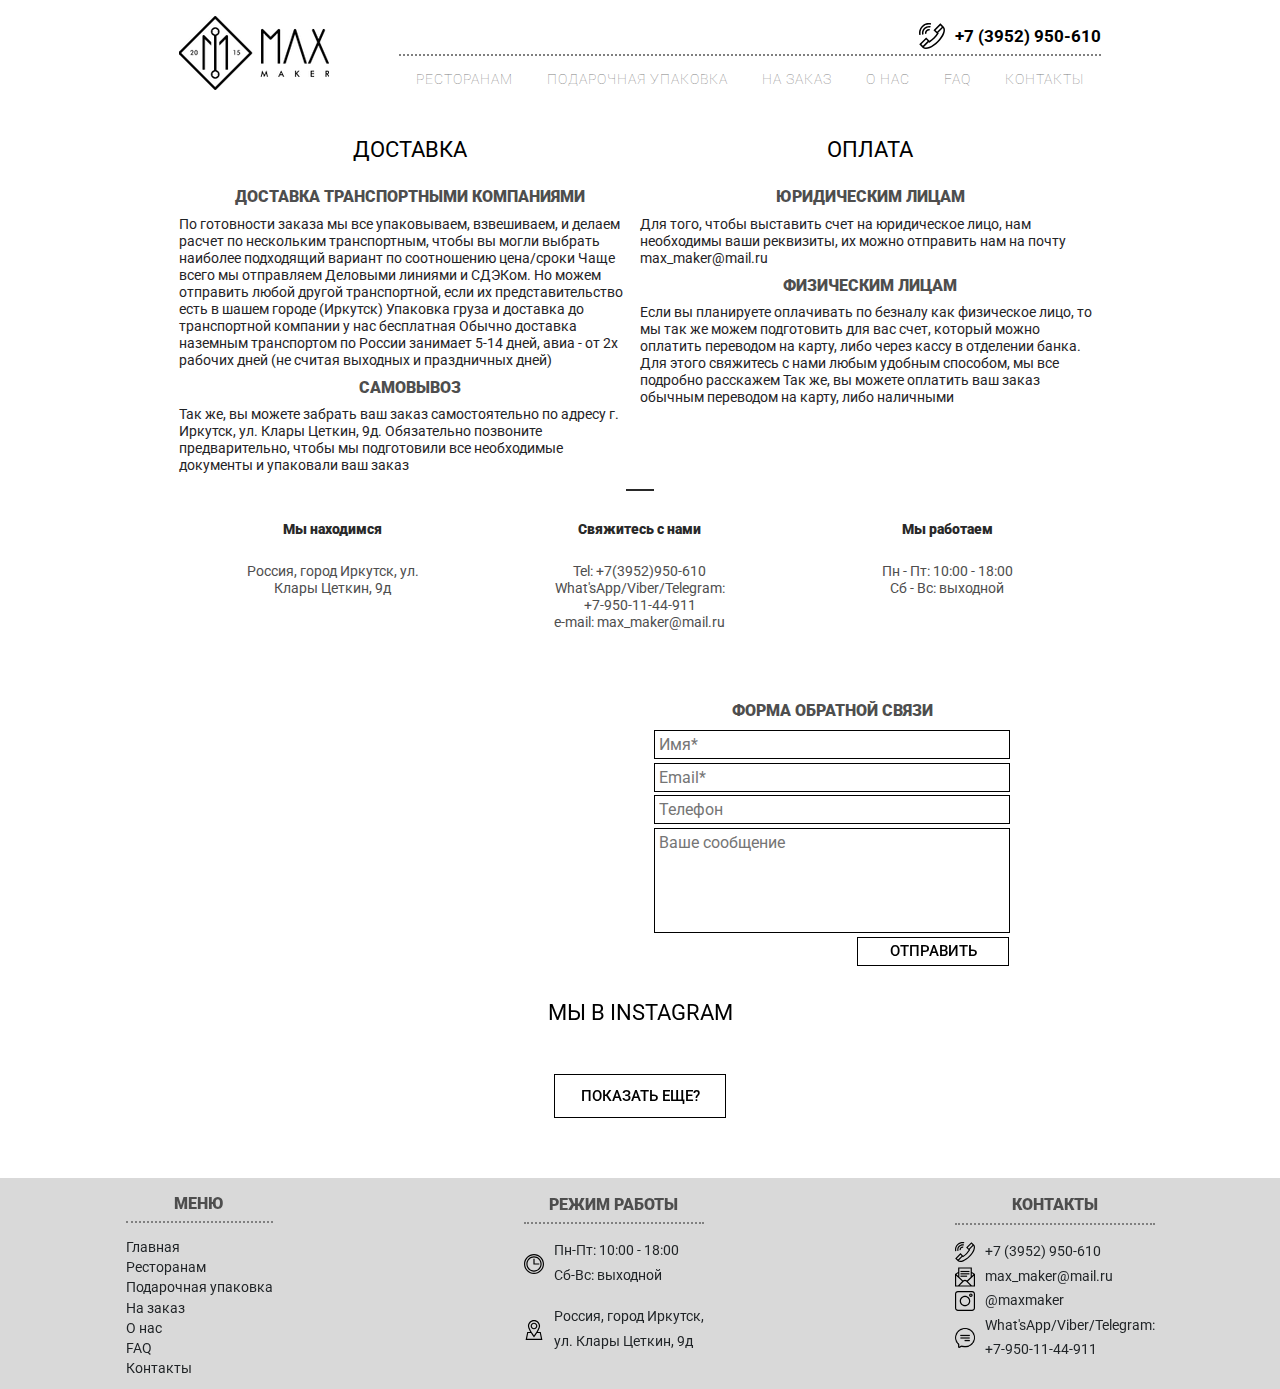
==== faq.html @ 22c93016 "ашкые" ====
<!DOCTYPE html>
<html> 
    <head> 
        <meta charset="UTF-8">
        <title>Сервировка из дерева для ресторанов</title>
        <link rel="preconnect" href="https://fonts.googleapis.com">
        <link rel="preconnect" href="https://fonts.gstatic.com" crossorigin>
        <link href="https://fonts.googleapis.com/css2?family=Roboto:wght@300;400;500;900&display=swap" rel="stylesheet">
        <link rel="stylesheet" type="text/css" href="css/styles.css">
        <script src="https://code.jquery.com/jquery-3.4.1.min.js"></script>
        <script src="js/owl.carousel.min.js"></script>
    </head>
        <body>
            <section>
                <header>
                    <div class="container main-header">
                        <div class="logo">
                            <img src="images/MAX maker logo main.webp" alt="AnimalsChill">
                        </div> 
                        <div class="container-menu">
                            <div class="phone">
                                <img src="images/phone.svg" width="26" height="26" alt="">
                                <p class="p-in-header"><a href="tel:+73952950610" aria-disabled="false">+7 (3952) 950-610</a></p>
                            </div>
                            <div class="dividing-strip">
                                <hr>
                            </div>
                            <div class="menu">
                                <div class="bar">
                                    <nav id="desktop" class="default">
                                        <ul>
                                            <a href="index.html"><li>ресторанам</li></a>
                                            <a href="gift_wrap.html"><li>подарочная упаковка</li></a>
                                            <a href="to_order.html"><li>на заказ</li></a>
                                            <a href="aboutus.html"><li>о нас</li></a>
                                            <a href="faq.html"><li>FAQ</li></a>
                                            <a href="contacts.html"><li>контакты</li></a>
                                        </ul>
                                    </nav>
                                </div>
                                <div id="burg">
                                        <a href="#">
                                            <span class="bar" id="top"></span>
                                            <span class="bar" id="middle"></span>
                                            <span class="bar" id="bottom"></span>
                                        </a>
                                </div>
                                <div class="mobile-tab">
                                        <nav id="mobile">
                                            <ul>
                                                <li><a href="index.html">ресторанам</a></li>
                                                <li><a href="gift_wrap.html">подарочная упаковка</a></li>
                                                <li><a href="to_order.html">на заказ</a></li>
                                                <li><a href="aboutus.html">о нас</a></li>
                                                <li><a href="faq.html">FAQ</a></li>
                                                <li><a href="contacts.html">контакты</a></li>
                                            </ul>
                                        </nav>
                                </div>
                                <script language="JavaScript">$('.mobile-tab').hide();
                                        $('#burg').on('click',function(){
                                        $('.mobile-tab').slideToggle(1000);
                                        })
                                </script>
                            </div>
                        </div>
                    </div>
                </header>
            </section>
            <section id="faq" class="container">
                <div class="faq-blocks">
                    <div class="faq-blocks__column">
                        <h2>Доставка</h2>
                        <h3>Доставка транспортными компаниями</h3>
                        <p>По готовности заказа мы все упаковываем, взвешиваем, и делаем расчет по нескольким транспортным, чтобы вы могли выбрать наиболее подходящий вариант по соотношению цена/сроки
                        Чаще всего мы отправляем Деловыми линиями и СДЭКом. Но можем отправить любой другой транспортной, если их представительство есть в шашем городе (Иркутск)
                        Упаковка груза и доставка до транспортной компании у нас бесплатная
                        Обычно доставка наземным транспортом по России занимает 5-14 дней, авиа - от 2х рабочих дней (не считая выходных и праздничных дней)
                        </p>
                        <h3>Самовывоз</h3>
                        <p>Так же, вы можете забрать ваш заказ самостоятельно по адресу г. Иркутск, ул. Клары Цеткин, 9д. Обязательно позвоните предварительно, чтобы мы подготовили все необходимые документы и упаковали ваш заказ</p>
                    </div>
                    <div class="faq-blocks__column">
                        <h2>Оплата</h2>
                        <p></p>
                        <h3>Юридическим лицам</h3>
                        <p>Для того, чтобы выставить счет на юридическое лицо, нам необходимы ваши реквизиты, их можно отправить нам на почту max_maker@mail.ru</p>
                        <h3>Физическим лицам</h3>
                        <p>Если вы планируете оплачивать по безналу как физическое лицо, то мы так же можем подготовить для вас счет, который можно оплатить переводом на карту, либо через кассу в отделении банка. Для этого свяжитесь с нами любым удобным способом, мы все подробно расскажем

                            Так же, вы можете оплатить ваш заказ обычным переводом на карту, либо наличными</p>
                    </div>
                </div>
                <div class="dividing-strip-contacts"><hr></div>
                <div class="contacts-blocks">
                    <div class="contacts-blocks__column">
                        <h4 class="contacts-blocks__header-text">Мы находимся</h4>
                        <p class="contacts-blocks__text">Россия, город Иркутск, ул.<br>Клары Цеткин, 9д</p>
                    </div>
                    <div class="contacts-blocks__column">
                        <h4 class="contacts-blocks__header-text">Свяжитесь с нами</h4>
                        <p class="contacts-blocks__text">Tel: +7(3952)950-610<br>
                            What'sApp/Viber/Telegram:<br>
                            +7-950-11-44-911<br>
                            e-mail: max_maker@mail.ru</p>
                    </div>
                    <div class="contacts-blocks__column">
                        <h4 class="contacts-blocks__header-text">Мы работаем</h3>
                        <p class="contacts-blocks__text">Пн - Пт: 10:00 - 18:00<br>
                            Сб - Вс: выходной</p>
                    </div>
                </div>
            </section>
            <section id="map-and-form" class="container">
                <div class="map-and-form__map">
                    <iframe src="https://www.google.com/maps/embed?pb=!1m18!1m12!1m3!1d4882.231175357098!2d104.25312652605024!3d52.27760348338016!2m3!1f0!2f0!3f0!3m2!1i1024!2i768!4f13.1!3m3!1m2!1s0x5da824a4deeba759%3A0xc23fde2d0b449d36!2z0YPQuy4g0JrQu9Cw0YDRiyDQptC10YLQutC40L0sIDksINCY0YDQutGD0YLRgdC6LCDQmNGA0LrRg9GC0YHQutCw0Y8g0L7QsdC7LiwgNjY0MDM5!5e0!3m2!1sru!2sru!4v1643288438946!5m2!1sru!2sru" width="600" height="450" style="border:0;" allowfullscreen="" loading="lazy"></iframe>
                </div>
                <div class="map-and-form__form-write-us">
                    <h3>Форма обратной связи</h3>
                    <input type="text" placeholder="Имя*" required>
                    <input type="email" placeholder="Email*" required>
                    <input type="tel" placeholder="Телефон">
                    <textarea name="" id="" cols="30" rows="5" placeholder="Ваше сообщение"></textarea>
                    <div class="allbutton"><p class="black-button"><a href="#">Отправить</a></p></div>
                </div>
            </section>
            <section id = "instagram">
                <div class = "container">
                    <h2>Мы в instagram</h2>

                    <div class="allbutton"><p class="black-button"><a href="#">Показать еще?</a></p></div>
                </div>
            </section>
        <footer>
            <div class="footer">
                <div class="column listoftitles">
                    <h3>Меню</h3>
                    <div class="dividing-strip"><hr></div>
                    <div class="column__content">
                        <div><p><a href="index.html">Главная</a></p></div>
                        <div><p><a href="conditions.html">Ресторанам</a></p></div>
                        <div><p><a href="prices.html">Подарочная упаковка</a></p></div>
                        <div><p><a href="workers.html">На заказ</a></p></div>
                        <div><p><a href="reviews.html">О нас</a></p></div>
                        <div><p><a href="reviews.html">FAQ</a></p></div>
                        <div><p><a href="contacts.html">Контакты</a></p></div>
                    </div>
                </div>
                <div class="column">
                    <h3>Режим работы</h3>
                    <div class="dividing-strip"><hr></div>
                    <div class="column__content">
                        <div>
                            <img src="images/clock.svg" width="20" height="20" alt="">
                            <p>Пн-Пт: 10:00 - 18:00<br>
                            Сб-Вс: выходной</p>
                        </div>
                        <br>
                        <div>
                            <img src="images/pin.svg" width="20" height="20" alt="">
                            <p>Россия, город Иркутск,<br>ул. Клары Цеткин, 9д</p>
                        </div>
                    </div>
                </div>
                <div class="column">
                    <h3>Контакты</h3>
                    <div class="dividing-strip"><hr></div>
                    <div class="column__content">
                        <div>
                            <img src="images/phone.svg" width="20" height="20" alt="">
                            <p><a href="tel:+73952950610" aria-disabled="false">+7 (3952) 950-610</a></p>
                        </div>
                        <div>
                            <img src="images/email.svg" width="20" height="20" alt="">
                            <p><a href="mailto:max_maker@mail.ru" target="_self">max_maker@mail.ru</a></p>
                        </div>
                        <div>
                            <img src="images/instagram.svg" width="20" height="20" alt="">
                            <p><a href="https://www.instagram.com/maxmaker.ru/">@maxmaker</a></p>
                        </div>
                        <div>
                            <img src="images/chat.png" width="20" height="20" alt="">
                            <p>What'sApp/Viber/Telegram:<a href=#><br>+7-950-11-44-911</a></p>
                        </div>
                    </div>
                </div>
            </div>
        </footer>
    </body>
</html>
---- css/styles.css ----
html, body, div, span, applet, object, iframe,
h1, h2, h3, h4, h5, h6, p, blockquote, pre,
a, abbr, acronym, address, big, cite, code,
del, dfn, em, img, ins, kbd, q, s, samp,
small, strike, strong, sub, sup, tt, var,
b, u, i, center,
dl, dt, dd, ol, ul, li,
fieldset, form, label, legend,
table, caption, tbody, tfoot, thead, tr, th, td,
article, aside, canvas, details, embed,
figure, figcaption, footer, header, hgroup,
menu, nav, output, ruby, section, summary,
time, mark, audio, video {
    margin: 0;
    padding: 0;
    border: 0;
    font-size: 100%;
    font: inherit;
    vertical-align: baseline;
}
body{
    padding: 0;
    margin: 0;
    background-color:  white;
    font-display: swap;
    color: #1F2326;
    font-family: 'Roboto', sans-serif;
    font-size: 0.9em;
}
.container{
    width: 72%;
    margin: 0 auto;
}
header{
    background-color: white;
    width: 100%;
}
header>.container{
    display: flex;
    justify-content:space-between;
    padding: 13px 0;
}
.container-menu{
    order:2;
    padding:10px 0;
}
.dividing-strip>hr {
    border: none;
    border-top: 2px dotted #808080;
    width: 100%;
    margin: 5px 0;
}
.p-in-header{
    font-size: 1.2em;
    color:#1F2326;
    text-decoration: none;
    margin-left: 10px;
}
.logo{
    order:1;
    display: flex;
    align-items: center;
    flex-direction: column;
}
.logo>img{
    padding-top:2%;
    width: 150px;
    height: 74px;
}
.phone{
    display: flex;
    justify-content: flex-end;
    align-items:center;
    /* align-items: center; */
    width: 100%;
    order: 2;
}
.phone p>a:hover{
    color: #808080;
}
.phone p>a{
    font-weight:bold;
    color: black;
    text-decoration: none;
}
h1{
    color:black;
    font-weight: 900;
    font-size: 4em;
    text-align: center;
    padding:1% 0;
}
h2{
    color:black;
    font-size: 1.5em;
    text-align: center;
    text-transform: uppercase;
    padding:3.5% 0;
}
h3{
    color:#4e4e4e;
    font-size: 1.1em;
    font-weight: 900;
    text-align: center;
    text-transform: uppercase;
    padding:2% 0;
}
h4{
    color:#292929;
    font-size: 1em;
    font-weight: 900;
    text-align: center;
}
span.bold {
    font-weight: bold;
}
p.p-center{
    text-align: center;
}
div{
    box-sizing: border-box;
}
/*! поменять название класса */
#seccond .content {
    position: relative;
    max-width: 100%;
}
#seccond .content .content-overlay {
    background: rgba(0, 0, 0, 0.7);
    position: absolute;
    left: 0;
    top: 0;
    bottom: 0;
    right: 0;
    opacity: 0;
    -webkit-transition: all 0.4s ease-in-out 0s;
    -moz-transition: all 0.4s ease-in-out 0s;
    transition: all 0.4s ease-in-out 0s;
}
#seccond .content:hover .content-overlay {
    opacity: 1;
}
/*swiper our instagram index.html*/
.contforslider{
    width: 100%;
    display: flex;
    flex-direction: row;
    justify-content: center;
}
.owl-next,.owl-prev{
    width: 40px;
    height: 40px;
    position: absolute;
    top: 35%;
    /* margin-top: -10px; */
}
.owl-prev i, .owl-next i {
    color: red;
}
.owl-prev {
    left: 5px;
}
.owl-next {
    right: 5px;
}
/*swiper our instagram index.html end*/
.owl-carousel {
    display: none;
    width: 100%;
    -webkit-tap-highlight-color: transparent;
    position: relative;
    z-index: 1;
}
.owl-carousel .owl-stage {
    position: relative;
    -ms-touch-action: pan-Y; 
}
.owl-carousel .owl-stage:after {
    content: ".";
    display: block;
    clear: both;
    visibility: hidden;
    line-height: 0;
    height: 0;
}
.owl-carousel .owl-stage-outer {
    position: relative;
    overflow: hidden;
    -webkit-transform: translate3d(0px, 0px, 0px);
}
.owl-carousel .owl-item {
    position: relative;
    min-height: 1px;
    float: left;
    -webkit-backface-visibility: hidden;
    -webkit-tap-highlight-color: transparent;
    -webkit-touch-callout: none;
}
.owl-carousel .owl-item img {
    display: block;
    width: 100%;
    -webkit-transform-style: preserve-3d;
}
.owl-carousel .owl-nav.disabled, .owl-carousel .owl-dots.disabled {
    display: none;
}
   .owl-carousel .owl-nav .owl-prev,
   .owl-carousel .owl-nav .owl-next,
   .owl-carousel .owl-dot {
     cursor: pointer;
     cursor: hand;
     -webkit-user-select: none;
     -khtml-user-select: none;
     -moz-user-select: none;
     -ms-user-select: none;
     user-select: none; }
   .owl-carousel.owl-loaded {
     display: block; }
   .owl-carousel.owl-loading {
     opacity: 0;
     display: block; }
   .owl-carousel.owl-hidden {
     opacity: 0; }
   .owl-carousel.owl-refresh .owl-item {
     visibility: hidden; }
   .owl-carousel.owl-drag .owl-item {
     -webkit-user-select: none;
     -moz-user-select: none;
     -ms-user-select: none;
     user-select: none; }
   .owl-carousel.owl-grab {
     cursor: move;
     cursor: grab; }
   .owl-carousel.owl-rtl {
     direction: rtl; }
   .owl-carousel.owl-rtl .owl-item {
     float: right; }
.no-js .owl-carousel {
    display: block;
}
.owl-carousel .animated {
    -webkit-animation-duration: 1000ms;
    animation-duration: 1000ms;
    -webkit-animation-fill-mode: both;
    animation-fill-mode: both;
}
.owl-carousel .owl-animated-in {
    z-index: 0; }
.owl-carousel .owl-animated-out {
    z-index: 1; }
 .owl-carousel .fadeOut {
   -webkit-animation-name: fadeOut;
           animation-name: fadeOut; }
 
 @-webkit-keyframes fadeOut {
   0% {
     opacity: 1; }
   100% {
     opacity: 0; } }
 
 @keyframes fadeOut {
   0% {
     opacity: 1; }
   100% {
     opacity: 0; } }
 
 /*
  * 	Owl Carousel - Auto Height Plugin
  */
 .owl-height {
   transition: height 500ms ease-in-out; }
 
 /*
  * 	Owl Carousel - Lazy Load Plugin
  */
 .owl-carousel .owl-item .owl-lazy {
   opacity: 0;
   transition: opacity 400ms ease; }
 
 .owl-carousel .owl-item img.owl-lazy {
   -webkit-transform-style: preserve-3d;
           transform-style: preserve-3d; }
 
 /*
  * 	Owl Carousel - Video Plugin
  */
 .owl-carousel .owl-video-wrapper {
   position: relative;
   height: 100%;
   background: #000; }
 
 .owl-carousel .owl-video-play-icon {
   position: absolute;
   height: 80px;
   width: 80px;
   left: 50%;
   top: 50%;
   margin-left: -40px;
   margin-top: -40px;
   background: url("owl.video.play.png") no-repeat;
   cursor: pointer;
   z-index: 1;
   -webkit-backface-visibility: hidden;
   transition: -webkit-transform 100ms ease;
   transition: transform 100ms ease; }
 
 .owl-carousel .owl-video-play-icon:hover {
   -webkit-transform: scale(1.3, 1.3);
       -ms-transform: scale(1.3, 1.3);
           transform: scale(1.3, 1.3); }
 
 .owl-carousel .owl-video-playing .owl-video-tn,
 .owl-carousel .owl-video-playing .owl-video-play-icon {
   display: none; }
 
 .owl-carousel .owl-video-tn {
   opacity: 0;
   height: 100%;
   background-position: center center;
   background-repeat: no-repeat;
   background-size: contain;
   transition: opacity 400ms ease; }
 
 .owl-carousel .owl-video-frame {
   position: relative;
   z-index: 1;
   height: 100%;
   width: 100%; }

.owl-theme .owl-nav {
   margin-top: 10px;
   text-align: center;
   -webkit-tap-highlight-color: transparent; }
   .owl-theme .owl-nav [class*='owl-'] {
     color: #FFF;
     font-size: 14px;
     margin: 5px;
     padding: 4px 7px;
     background: #D6D6D6;
     /* background: rgb(153, 120, 67,0.5); */
     display: inline-block;
     cursor: pointer;
     border-radius: 3px; }
     .owl-theme .owl-nav [class*='owl-']:hover {
       background: #869791;
       /* background: rgb(153, 120, 67,0.9);  */
       color: #FFF;
       text-decoration: none; }
   .owl-theme .owl-nav .disabled {
     opacity: 0.5;
     cursor: default; }
 
.owl-theme .owl-nav.disabled + .owl-dots {
    margin-top: 10px;
}
.owl-theme .owl-dots {
    text-align: center;
    -webkit-tap-highlight-color: transparent;
}
.owl-theme .owl-dots .owl-dot {
    display: inline-block;
    zoom: 1;
    *display: inline;
}
.owl-theme .owl-dots .owl-dot span {
    width: 10px;
    height: 10px;
    margin: 5px 7px;
    background: #D6D6D6;
    /* background: rgb(153, 120, 67,0.5); */
    display: block;
    -webkit-backface-visibility: visible;
    transition: opacity 200ms ease;
    border-radius: 30px;
}
.owl-theme .owl-dots .owl-dot.active span, .owl-theme .owl-dots .owl-dot:hover span {
    background: #869791; 
    /* background: rgb(153, 120, 67,0.9); */
}

.fa-angle-left:before {
    content: "\f104";
}

.eeeeeee{
    margin-bottom: 4%;
}
.eeeeeee p{
    font-size: 12px;
    text-align: center;
    font-weight: 400;
}
#three .container{
    display: flex;
    align-items: center;
    flex-direction: row;
    justify-content: flex-end;
}
#three .container>p{
    font-weight: 500;
    font-size: 16px;
    text-align: right;
    padding-right: 2%;
    line-height: 1.3em;
}
#three .allbutton{
    min-width: 32%;
}
#three .allbutton .yellow-button a{
    padding: 10% 19%;
}
/* кнопки */
.yellow-button a{
    text-decoration: none;
    outline: none;
    display: inline-block;
    position: relative;
    color: black;
    background: #FFC400;
    font-weight: 500;
    font-size: 15px;
    font-weight: bold;
    text-transform: uppercase;
    text-align:center;
}
.yellow-button a:hover{
    color: white;
    background: black;
}
.black-button a{
    text-decoration: none;
    outline: none;
    display: inline-block;
    position: relative;
    color: black;
    border: 1px solid black;
    font-weight: 500;
    font-size: 15px;
    text-transform: uppercase;
    text-align:center;
}
.black-button a:hover{
    color:white;
    background-color: black;
}
.arrow-1 {
    cursor: pointer;
    position: relative;
    width: 80px;
    height: 50px;
    margin-right: 40px;
}
.arrow-1 div {
    position: relative;
    top: 20px;
    width: 90px;
    height: 2px;
    background-color: black;
    box-shadow: 0 3px 5px rgba(0, 0, 0, .2);
    left:0;
    display: block;
}
.arrow-1 div::after {
    content: '';
    position: absolute;
    width: 30px;
    height: 2px;
    top: -10px;
    right: -6px;
    background-color: black;
    transform: rotate(45deg);
}
.arrow-1 div::before {
    content: '';
    position: absolute;
    width: 30px;
    height: 2px;
    top: 10px;
    right: -6px;
    background-color: black;
    box-shadow: 0 3px 5px rgba(0, 0, 0, .2);
    transform: rotate(-45deg);
}
.arrow-1:hover {
    animation: arrow-1 1s linear infinite;
}
@keyframes arrow-1 {
    0% {
        left:0;
    }
    50% {
        left:10px;
    }
    100% {
        left:0;
    }
}
#aboutus .container{
    display: flex;
    flex-direction: row;
}
#aboutus .container>div{
    display: flex;
    flex-direction: column;
    align-items: center;
}
#aboutus .container>div>p{
    padding: 0 0 0 7%;
    font-size: 16px;
    line-height: 1.4em;
}
#aboutus .allbutton{
    width: 100%;
    display: flex;
    flex-direction: row;
    justify-content: center;
}
#aboutus .yellow-button a{
    padding: 7% 10%;
    width: 170px;
    margin: 10% 0;
}
#our-clients .container p{
    font-size: 16px;
}
#our-clients .form-write-us{
    display: flex;
    flex-direction: row;
    flex-wrap:wrap;
    justify-content: space-between;
    margin: 2% 0;
}
#our-clients .form-write-us>.first-column{
    display: flex;
    flex-direction: column;
    width: 49%;
}
#our-clients .form-write-us>.second-column{
    width: 49%;
}
#our-clients .form-write-us>.first-column>input{
    width: 100%;
    margin-bottom: 2%;
}
#our-clients .form-write-us>.second-column>textarea{
    width: 100%;
}
#our-clients .allbutton{
    width: 100%;
    display: flex;
    flex-direction: row;
    justify-content: center;
}
#our-clients .yellow-button a{
    padding: 7% 0;
    width: 170px;
    margin: 10% 0 0 0;
}
#instagram .allbutton{
    width: 100%;
    display: flex;
    flex-direction: row;
    justify-content: center;
}
#instagram .black-button a{
    padding: 7% 0;
    width: 170px;
    margin: 10% 0;
}
/*Стили для селектов, инпутов, текстарий*/
select, input, textarea{
    border: solid 1px black;
    padding: 4px;
    outline: 0;
    background: white;
    font-family: 'Roboto', sans-serif; 
    resize: none;
    font-size: 16px;
}
select:hover,select:focus, input:hover,input:focus,textarea:hover,textarea:focus{
    border-color: #808080;
}
/*Стили для селектов, инпутов, текстарий*/
.cards{
    display: flex;
    flex-wrap: wrap;
    justify-content:space-between;
    flex-direction: row;
    min-height: 100%;
    align-items: stretch;
    flex-basis: auto;
}
.cards a p{
    text-align: center;
    margin-top: 2%;
    margin-bottom: 9%;
    text-transform: uppercase;
    padding:0;
}
.cards a{
    width: 32%;
    text-decoration: none;
    color: black;
}
.cards img{
    height: auto;
    max-width: 100%;
    vertical-align: middle;
}

/*Адаптивное меню*/
*{
    margin:0;
    padding:0;
}
#burg a{
    display: block;
    width: 70px;
}
#burg{
    width:100%;
    background:#808080;
    padding: 7.5px 0 7.5px 2%;
}
#burg span{
    display: flex;
    margin: 8px;
    width: 30px;
    height: 1px;
    background:black;
    z-index: 999;
}
.mobile-tab{
    display: flex;
    width: 100%;
    background: #808080;
    flex-direction: column;
}
#desktop{
    display: none;
}
.mobile-tab a{
    font-size:1.3em;
    color:#E8FDAB;/* black;#997843;*/
    text-decoration: none;
    font-weight: lighter;
    letter-spacing: 1px;
    text-transform: uppercase;
}
.mobile-tab li{
    list-style-type: none;
    margin: 2% 5%;
}
.mobile-tab ul{
    padding: 1% 0;
}
/*Адаптивное меню*/

/*стили футер*/
footer {
    margin-top: 3em;
    background-color: rgb(128, 128, 128, 0.3);
}
.footer {
    display: flex;
    flex-wrap: nowrap;
    justify-content: space-around;
}
.footer p{
    line-height: 1.7em;
}
.footer .listoftitles p{
    line-height: 1.4em;
}
.footer a:hover{
    color: black;
    font-weight:bold;
}
.footer a{
    text-decoration: none;
    color:#1F2326;
}
.footer .column {
    margin-top:1%;
    display: flex;
    flex-direction: column;
}
.column__content{
    padding:10px 0;
}
.column__content>div{
    display: flex;
    flex-direction: row;
}
.column__content>div>img{
    margin-right: 10px;
    display:flex;
    align-self: center;
}
/*стили футер*/
#contacts.container{
    width: 60%;
}
.dividing-strip-contacts{
    display: flex;
    flex-direction: row;
    justify-content: center;
}
.dividing-strip-contacts>hr{
    border: none;
    border-top: 2px solid #292929;
    width: 3%;
    margin: 15px 0 30px 0;
}
.contacts-blocks{
    display: flex;
    flex-direction: row;
}
.contacts-blocks__column{
    width: calc(100%/3);
}
.contacts-blocks__text{
    text-align: center;
    margin: 8% 0;
    color:#4e4e4e;
}
#map-and-form.container{
    width: 60%;
    display: flex;
    flex-direction: row;
    justify-content: center;
    margin-top: 3%;
}
.map-and-form__map iframe{
    height: 100%;
    width: 100%;
}
.map-and-form__map{
    width: 50%;
}
.map-and-form__form-write-us{
    display: flex;
    flex-direction: column;
    align-items: center;
    width: 50%;
}
.map-and-form__form-write-us>input, .map-and-form__form-write-us>textarea{
    margin: 0.5%;
    width: 90%;
}
.map-and-form__form-write-us .black-button a{
    width: 150px;
    margin: 1%;
    padding: 3% 0;
}
.map-and-form__form-write-us .allbutton p{
    text-align: right;
}
.map-and-form__form-write-us .allbutton{
    width: 91.5%;
    display: flex;
    flex-direction: row;
    justify-content: right;
}
.faq-blocks{
    display: flex;
    flex-direction: row;
}
.faq-blocks__column{
    width: 50%;
}

@media screen and (min-width: 769px){/*для бургера*/
	.mobile-tab,#burg,#mobile{
		display: none;
	}
	.bar{
        background:white; 
		display: flex;
		width: 100%;
		align-items:center;
		justify-content: center;
	}
	.mobile-bar{
		display: none;
	}
	#desktop{
		display: flex;
	}
	.bar a{
        text-decoration: none;
		color:#808080;
        margin:0;
        text-transform: uppercase;
	}
	.bar ul{
		display:inline-flex;
		list-style-type: none;
		padding: 0;
		margin: 0;
	}
	.bar li{
		cursor: pointer;
		font-weight: lighter;
		background: white;
		padding: 10px 17px;
		text-align: center;
		letter-spacing: 1px;
		transition: all .2s ease-in-out;
	}
	.bar li:hover{
        color: black;
	}
}
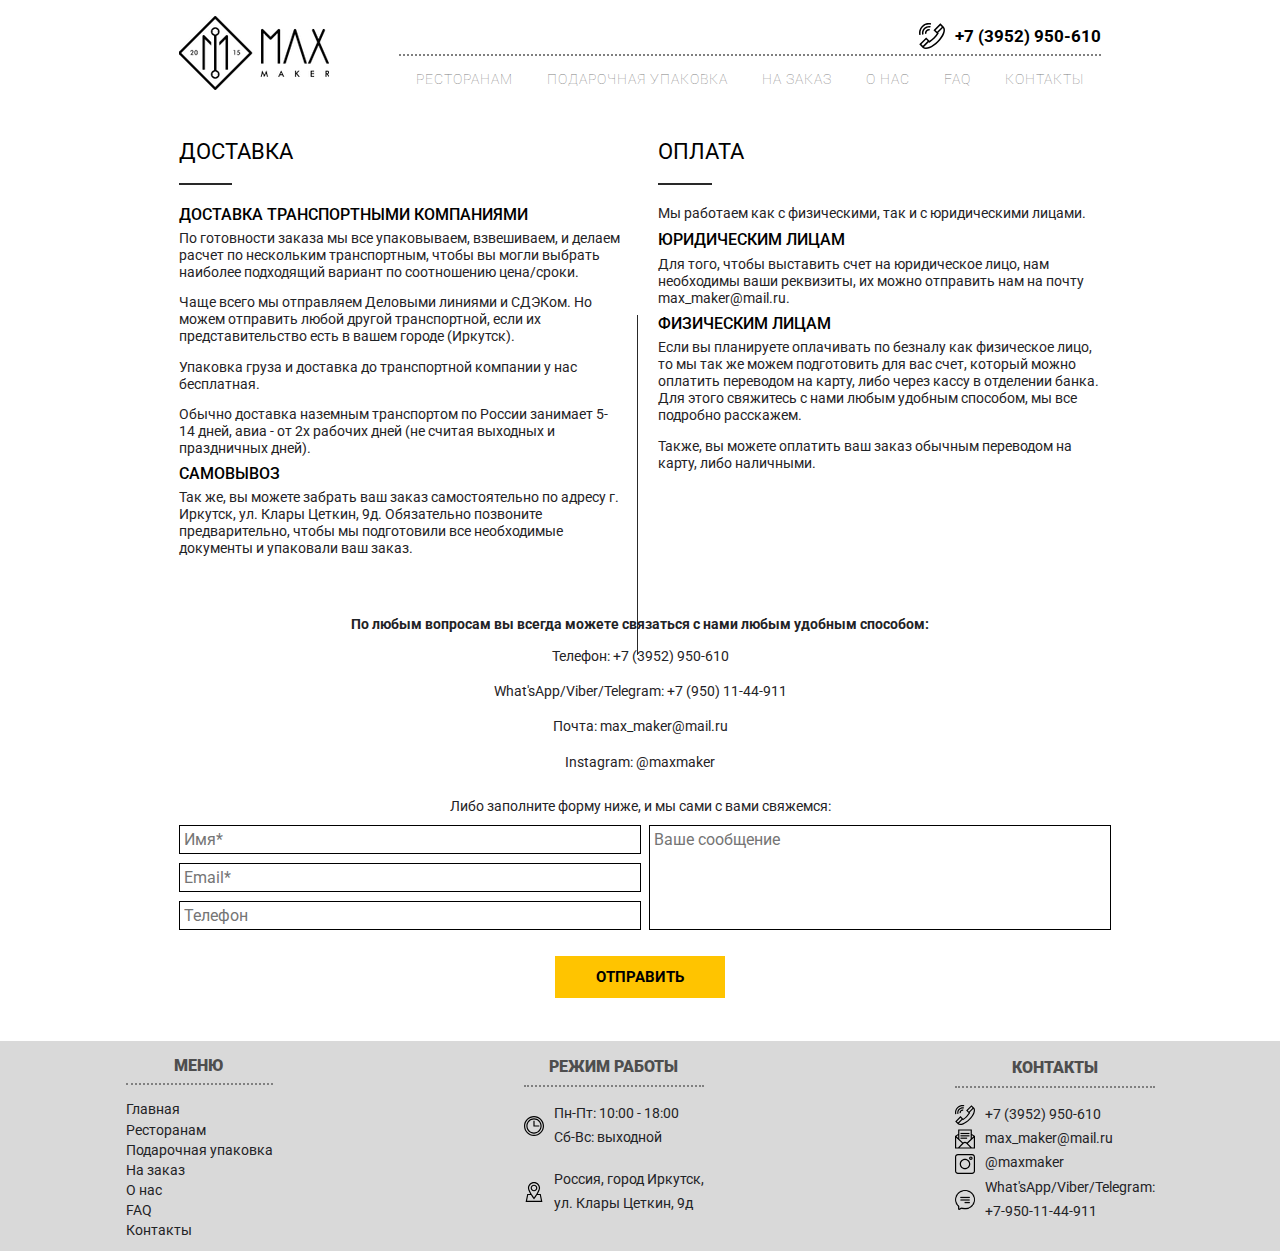
==== commit b4849923: "with aboutus" ====
--- a/faq.html
+++ b/faq.html
@@ -71,64 +71,47 @@
                 <div class="faq-blocks">
                     <div class="faq-blocks__column">
                         <h2>Доставка</h2>
+                        <div class="dividing-strip-faq"><hr></div>
                         <h3>Доставка транспортными компаниями</h3>
-                        <p>По готовности заказа мы все упаковываем, взвешиваем, и делаем расчет по нескольким транспортным, чтобы вы могли выбрать наиболее подходящий вариант по соотношению цена/сроки
-                        Чаще всего мы отправляем Деловыми линиями и СДЭКом. Но можем отправить любой другой транспортной, если их представительство есть в шашем городе (Иркутск)
-                        Упаковка груза и доставка до транспортной компании у нас бесплатная
-                        Обычно доставка наземным транспортом по России занимает 5-14 дней, авиа - от 2х рабочих дней (не считая выходных и праздничных дней)
-                        </p>
+                        <p class="with-padding">По готовности заказа мы все упаковываем, взвешиваем, и делаем расчет по нескольким транспортным, чтобы вы могли выбрать наиболее подходящий вариант по соотношению цена/сроки.</p>
+                        <p class="with-padding">Чаще всего мы отправляем Деловыми линиями и СДЭКом. Но можем отправить любой другой транспортной, если их представительство есть в вашем городе (Иркутск).</p>
+                        <p class="with-padding">Упаковка груза и доставка до транспортной компании у нас бесплатная.</p>
+                        <p class="with-padding">Обычно доставка наземным транспортом по России занимает 5-14 дней, авиа - от 2х рабочих дней (не считая выходных и праздничных дней).</p>
                         <h3>Самовывоз</h3>
-                        <p>Так же, вы можете забрать ваш заказ самостоятельно по адресу г. Иркутск, ул. Клары Цеткин, 9д. Обязательно позвоните предварительно, чтобы мы подготовили все необходимые документы и упаковали ваш заказ</p>
+                        <p class="with-padding">Так же, вы можете забрать ваш заказ самостоятельно по адресу г. Иркутск, ул. Клары Цеткин, 9д. Обязательно позвоните предварительно, чтобы мы подготовили все необходимые документы и упаковали ваш заказ.</p>
                     </div>
+                    <div class="faq-blocks__vl"></div>
                     <div class="faq-blocks__column">
                         <h2>Оплата</h2>
-                        <p></p>
-                        <h3>Юридическим лицам</h3>
-                        <p>Для того, чтобы выставить счет на юридическое лицо, нам необходимы ваши реквизиты, их можно отправить нам на почту max_maker@mail.ru</p>
+                        <div class="dividing-strip-faq"><hr></div>
+                        <p>Мы работаем как с физическими, так и с юридическими лицами.</p>
+                        <h3 class="pad">Юридическим лицам</h3>
+                        <p class="with-padding">Для того, чтобы выставить счет на юридическое лицо, нам необходимы ваши реквизиты, их можно отправить нам на почту max_maker@mail.ru.</p>
                         <h3>Физическим лицам</h3>
-                        <p>Если вы планируете оплачивать по безналу как физическое лицо, то мы так же можем подготовить для вас счет, который можно оплатить переводом на карту, либо через кассу в отделении банка. Для этого свяжитесь с нами любым удобным способом, мы все подробно расскажем
-
-                            Так же, вы можете оплатить ваш заказ обычным переводом на карту, либо наличными</p>
+                        <p class="with-padding">Если вы планируете оплачивать по безналу как физическое лицо, то мы так же можем подготовить для вас счет, который можно оплатить переводом на карту, либо через кассу в отделении банка. Для этого свяжитесь с нами любым удобным способом, мы все подробно расскажем.</p>
+                        <p class="with-padding">Также, вы можете оплатить ваш заказ обычным переводом на карту, либо наличными.</p>
                     </div>
                 </div>
-                <div class="dividing-strip-contacts"><hr></div>
-                <div class="contacts-blocks">
-                    <div class="contacts-blocks__column">
-                        <h4 class="contacts-blocks__header-text">Мы находимся</h4>
-                        <p class="contacts-blocks__text">Россия, город Иркутск, ул.<br>Клары Цеткин, 9д</p>
-                    </div>
-                    <div class="contacts-blocks__column">
-                        <h4 class="contacts-blocks__header-text">Свяжитесь с нами</h4>
-                        <p class="contacts-blocks__text">Tel: +7(3952)950-610<br>
-                            What'sApp/Viber/Telegram:<br>
-                            +7-950-11-44-911<br>
-                            e-mail: max_maker@mail.ru</p>
-                    </div>
-                    <div class="contacts-blocks__column">
-                        <h4 class="contacts-blocks__header-text">Мы работаем</h3>
-                        <p class="contacts-blocks__text">Пн - Пт: 10:00 - 18:00<br>
-                            Сб - Вс: выходной</p>
-                    </div>
+                <div class="faq-description">
+                    <span class="bold"><p>По любым вопросам вы всегда можете связаться с нами любым удобным способом:</p></span>
+                    <p>Телефон: <a href="tel:+73952950610" aria-disabled="false">+7 (3952) 950-610</a></p>
+                    <p>What'sApp/Viber/Telegram: <a href="tel:+79501144911" aria-disabled="false">+7 (950) 11-44-911</a></p>
+                    <p>Почта: <a href="mailto:max_maker@mail.ru" target="_self">max_maker@mail.ru</a></p>
+                    <p>Instagram: <a href="https://www.instagram.com/maxmaker.ru/">@maxmaker</a></p>
                 </div>
             </section>
-            <section id="map-and-form" class="container">
-                <div class="map-and-form__map">
-                    <iframe src="https://www.google.com/maps/embed?pb=!1m18!1m12!1m3!1d4882.231175357098!2d104.25312652605024!3d52.27760348338016!2m3!1f0!2f0!3f0!3m2!1i1024!2i768!4f13.1!3m3!1m2!1s0x5da824a4deeba759%3A0xc23fde2d0b449d36!2z0YPQuy4g0JrQu9Cw0YDRiyDQptC10YLQutC40L0sIDksINCY0YDQutGD0YLRgdC6LCDQmNGA0LrRg9GC0YHQutCw0Y8g0L7QsdC7LiwgNjY0MDM5!5e0!3m2!1sru!2sru!4v1643288438946!5m2!1sru!2sru" width="600" height="450" style="border:0;" allowfullscreen="" loading="lazy"></iframe>
-                </div>
-                <div class="map-and-form__form-write-us">
-                    <h3>Форма обратной связи</h3>
-                    <input type="text" placeholder="Имя*" required>
-                    <input type="email" placeholder="Email*" required>
-                    <input type="tel" placeholder="Телефон">
-                    <textarea name="" id="" cols="30" rows="5" placeholder="Ваше сообщение"></textarea>
-                    <div class="allbutton"><p class="black-button"><a href="#">Отправить</a></p></div>
-                </div>
-            </section>
-            <section id = "instagram">
-                <div class = "container">
-                    <h2>Мы в instagram</h2>
-
-                    <div class="allbutton"><p class="black-button"><a href="#">Показать еще?</a></p></div>
+            <section id = "faq-write-us" class="container">
+                <p>Либо заполните форму ниже, и мы сами с вами свяжемся:</p>
+                <div class="form-write-us">
+                    <div class = "first-column">
+                        <input type="text" placeholder="Имя*" required>
+                        <input type="email" placeholder="Email*" required>
+                        <input type="tel" placeholder="Телефон">
+                    </div>
+                    <div class = "second-column">
+                        <textarea name="" id="" cols="30" rows="5" placeholder="Ваше сообщение"></textarea>
+                    </div>
+                    <div class="allbutton"><p class="yellow-button"><a href="#">Отправить</a></p></div>
                 </div>
             </section>
         <footer>
--- a/css/styles.css
+++ b/css/styles.css
@@ -523,35 +523,41 @@
 #our-clients .container p{
     font-size: 16px;
 }
-#our-clients .form-write-us{
+#our-clients .form-write-us, #faq-write-us .form-write-us{
     display: flex;
     flex-direction: row;
     flex-wrap:wrap;
     justify-content: space-between;
     margin: 2% 0;
 }
-#our-clients .form-write-us>.first-column{
+#our-clients .form-write-us{
+    margin: 2% 0;
+}
+#faq-write-us .form-write-us{
+    margin: 1% 0;
+}
+#our-clients .form-write-us>.first-column, #faq-write-us .form-write-us>.first-column{
     display: flex;
     flex-direction: column;
     width: 49%;
 }
-#our-clients .form-write-us>.second-column{
+#our-clients .form-write-us>.second-column, #faq-write-us .form-write-us>.second-column{
     width: 49%;
 }
-#our-clients .form-write-us>.first-column>input{
+#our-clients .form-write-us>.first-column>input, #faq-write-us .form-write-us>.first-column>input{
     width: 100%;
     margin-bottom: 2%;
 }
-#our-clients .form-write-us>.second-column>textarea{
-    width: 100%;
-}
-#our-clients .allbutton{
+#our-clients .form-write-us>.second-column>textarea, #faq-write-us .form-write-us>.second-column>textarea{
+    width: 100%;
+}
+#our-clients .allbutton, #faq-write-us .allbutton{
     width: 100%;
     display: flex;
     flex-direction: row;
     justify-content: center;
 }
-#our-clients .yellow-button a{
+#our-clients .yellow-button a, #faq-write-us .yellow-button a{
     padding: 7% 0;
     width: 170px;
     margin: 10% 0 0 0;
@@ -762,14 +768,103 @@
     flex-direction: row;
     justify-content: right;
 }
-.faq-blocks{
-    display: flex;
-    flex-direction: row;
-}
-.faq-blocks__column{
-    width: 50%;
-}
 
+.faq-blocks, .about-us-blocks{
+    display: flex;
+    flex-direction: row;
+    justify-content: space-between;
+}
+.faq-blocks__column, .about-us-blocks__column{
+    width: 48%;
+}
+.faq-blocks__vl {
+    border-left: 1px solid #292929;
+    height: 340px;
+    position: absolute;
+    left: 50%;
+    margin-left: -3px;
+    top: 35%;
+}
+.faq-blocks__column h2{
+    text-align: left;
+    padding: 4% 0 2% 0;
+}
+.faq-blocks__column h3{
+    text-align: left;
+    padding: 0;
+    /* color: #292929; */
+    color: black;
+    font-weight: 500;
+}
+h3.pad{
+    padding-top: 2%;
+}
+.faq-blocks__column .with-padding{
+    padding: 1.5% 0;
+}
+.dividing-strip-faq{
+    display: flex;
+    flex-direction: row;
+    justify-content: left;
+}
+.dividing-strip-faq>hr{
+    border: none;
+    border-top: 2px solid #292929;
+    width: 12%;
+    margin: 10px 0 20px 0;
+}
+.faq-description{
+    display: flex;
+    flex-direction: column;
+    align-items: center;
+    margin:5% 0 0 0;
+}
+.faq-description p{
+    padding: 1% 0;
+}
+.faq-description p a{
+    text-decoration: none;
+    color:#1F2326;
+}
+.faq-description p a:hover{
+    color: black;
+    font-weight:bold;
+}
+#faq-write-us>p{
+    text-align: center;
+    padding-top:2%;
+}
+.dividing-strip-about-us{
+    display: flex;
+    flex-direction: row;
+    justify-content: center;
+}
+.dividing-strip-about-us>hr{
+    border: none;
+    border-top: 2px solid #292929;
+    width: 12%;
+    margin: 10px 0 20px 0;
+}
+.about-us-blocks__column>p{
+    padding: 2% 0 4% 2%;
+}
+.about-us-blocks__column p.list{
+    padding: 1% 0 0 2%;
+}
+#about-us .allbutton{
+    width: 100%;
+    display: flex;
+    flex-direction: row;
+    justify-content: center;
+}
+.about-us-blocks__column .allbutton .yellow-button a{
+    padding: 7% 0;
+    width: 200px;
+    margin: 10% 0 0 0;
+}
+.p-welcome{
+    padding: 3% 0;
+}
 @media screen and (min-width: 769px){/*для бургера*/
 	.mobile-tab,#burg,#mobile{
 		display: none;
